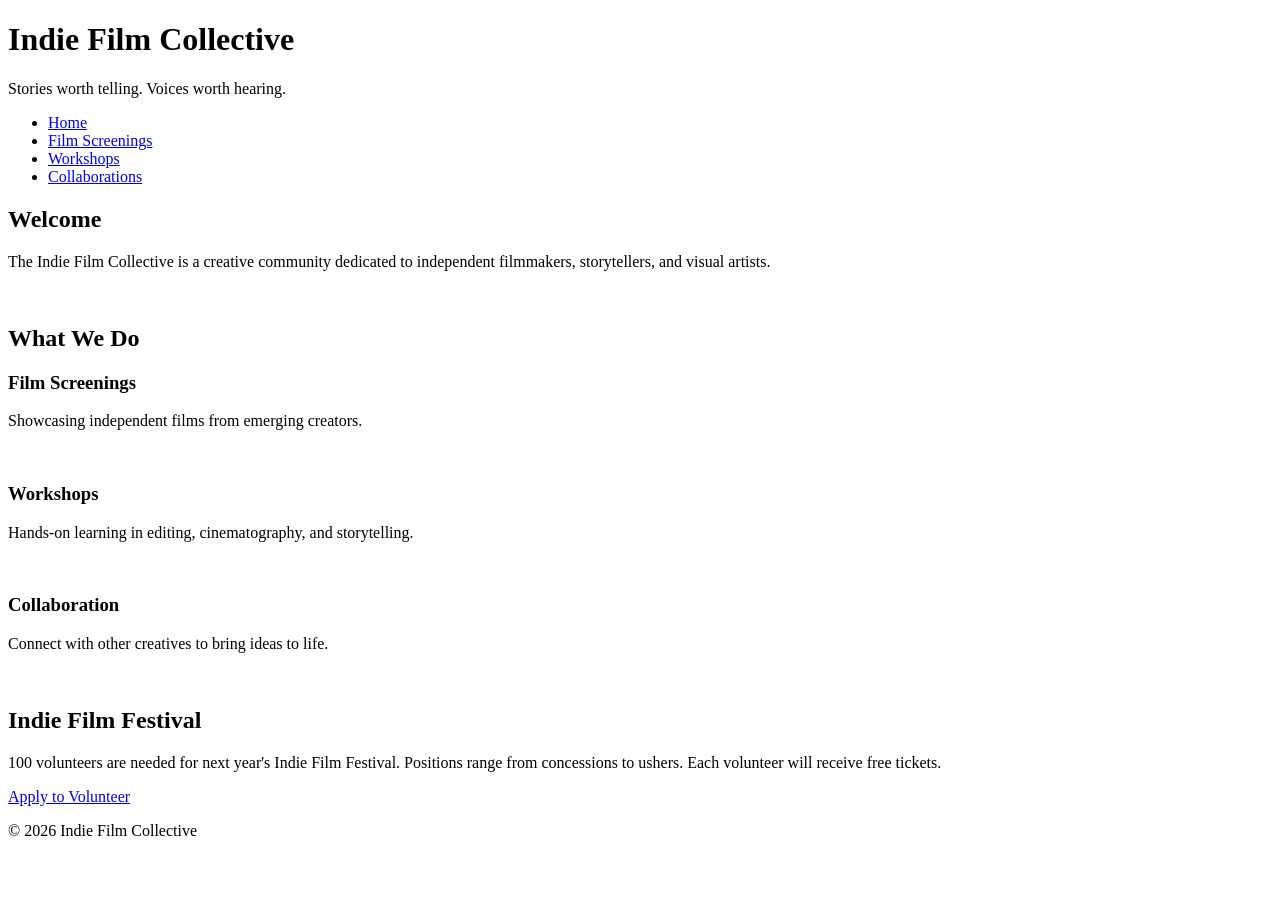
==== index.html @ 5016fdfd "Added New Pages New pages added for Film Screenings, Workshops and Collaborations. No styles applied" ====
<!DOCTYPE html>
<html lang="en">
<head>
    <meta charset="UTF-8">
    <meta name="viewport" content="width=device-width, initial-scale=1.0">
    <title>Indie Film Collective</title>
    <link rel="stylesheet" href="styles.css">
</head>

<body>
    <header>
        <h1>Indie Film Collective</h1>
        <p>Stories worth telling. Voices worth hearing.</p>
    </header>
<!-- Copy and paste this header in each new page -->

<!-- Update these hrefs to relative links to their new pages and copy and paste in each new page -->
<nav>
    <ul>
        <li><a href="#">Home</a></li>
        <li><a href="screenings.html">Film Screenings</a></li>
        <li><a href="workshops.html">Workshops</a></li>
        <li><a href="collaborations.html">Collaborations</a></li>
    </ul>
</nav>
<main>
    <!-- This section stays on the homepage -->
    <section>
        <h2>Welcome</h2>
        <p>The Indie Film Collective is a creative community dedicated to independent filmmakers, storytellers, and visual artists.</p>
        <img src="images/filmmaker.jpg" width="500" alt="">
    </section>
    <section> <!-- This section can be deleted from the homepage. It will not be copied to a new page -->
        <h2>What We Do</h2>
        <div class="card-row">
            <!-- Transfer this section the the new screenings page -->
            <section id="screenings">
                <h3>Film Screenings</h3>
                <p>Showcasing independent films from emerging creators.</p>
                <img src="images/screenings.jpg" width="500" alt="">
            </section>
            <!-- Transfer this section the the new workshops page -->
            <section id="workshops">
                <h3>Workshops</h3>
                <p>Hands-on learning in editing, cinematography, and storytelling.</p>
                <img src="images/workshops.jpg" width="500" alt="">
            </section>            
            <!-- Transfer this section the the new collaborations page -->
            <section id="collaborations">
                <h3>Collaboration</h3>
                <p>Connect with other creatives to bring ideas to life.</p>
                <img src="images/collaboration.jpg" width="500" alt="">
            </section>
        </div>
    </section>
</main>
<!--Copy this aside in each new page-->
<aside>
    <h2>Indie Film Festival</h2>
    <p>100 volunteers are needed for next year's Indie Film Festival. Positions range from concessions to ushers. Each volunteer will receive free tickets.</p>
    <a href="#">Apply to Volunteer</a>
</aside>
<!--Copy this footer in each new page-->
<footer>
    <p>&copy; 2026 Indie Film Collective</p>
</footer>
</body>
</html>
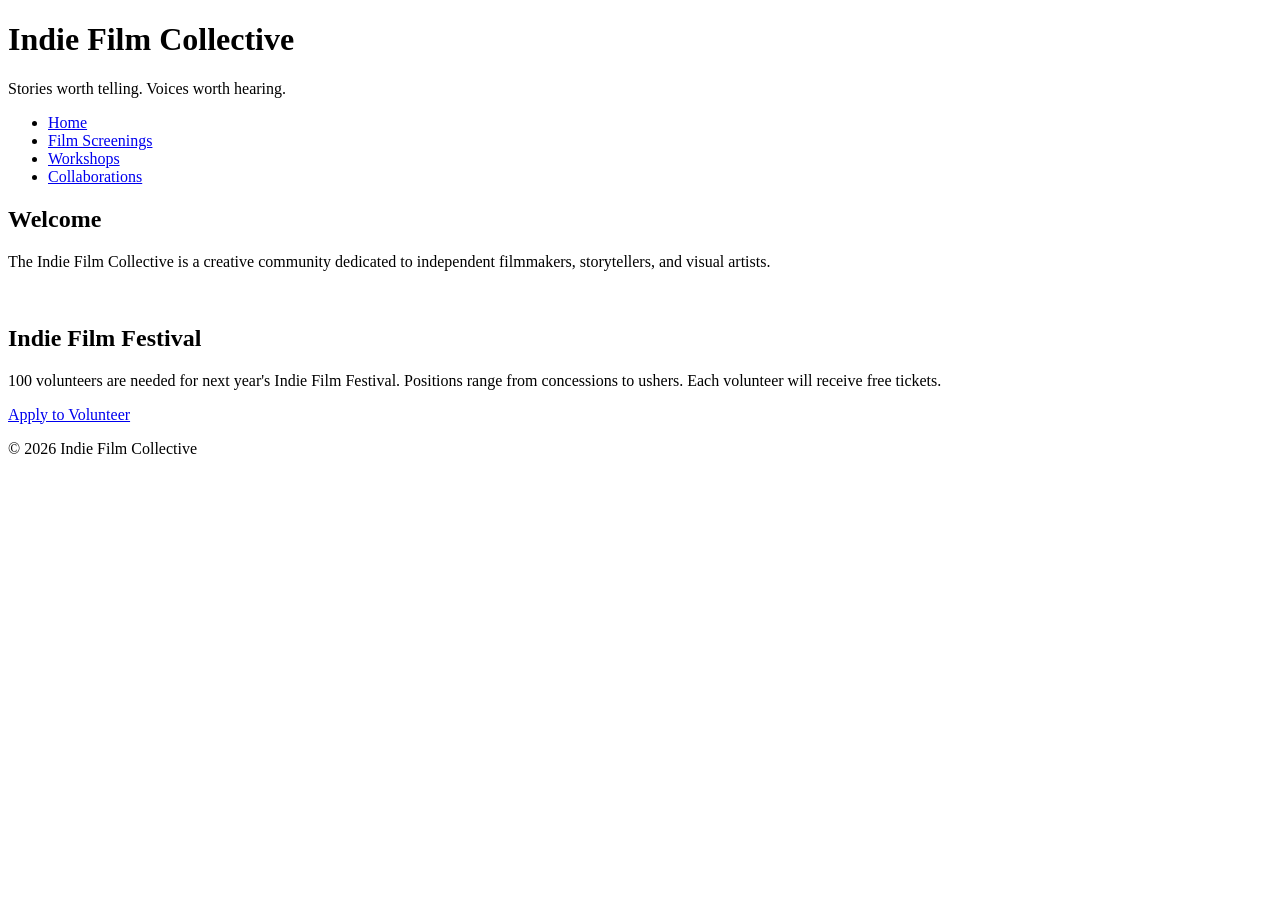
==== commit e5ad7c67: "Moved Sections To New Added Pages Moved the sections in index.html, such as main, footer and aside o" ====
--- a/index.html
+++ b/index.html
@@ -17,7 +17,7 @@
 <!-- Update these hrefs to relative links to their new pages and copy and paste in each new page -->
 <nav>
     <ul>
-        <li><a href="#">Home</a></li>
+        <li><a href="index.html">Home</a></li>
         <li><a href="screenings.html">Film Screenings</a></li>
         <li><a href="workshops.html">Workshops</a></li>
         <li><a href="collaborations.html">Collaborations</a></li>
@@ -30,29 +30,7 @@
         <p>The Indie Film Collective is a creative community dedicated to independent filmmakers, storytellers, and visual artists.</p>
         <img src="images/filmmaker.jpg" width="500" alt="">
     </section>
-    <section> <!-- This section can be deleted from the homepage. It will not be copied to a new page -->
-        <h2>What We Do</h2>
-        <div class="card-row">
-            <!-- Transfer this section the the new screenings page -->
-            <section id="screenings">
-                <h3>Film Screenings</h3>
-                <p>Showcasing independent films from emerging creators.</p>
-                <img src="images/screenings.jpg" width="500" alt="">
-            </section>
-            <!-- Transfer this section the the new workshops page -->
-            <section id="workshops">
-                <h3>Workshops</h3>
-                <p>Hands-on learning in editing, cinematography, and storytelling.</p>
-                <img src="images/workshops.jpg" width="500" alt="">
-            </section>            
-            <!-- Transfer this section the the new collaborations page -->
-            <section id="collaborations">
-                <h3>Collaboration</h3>
-                <p>Connect with other creatives to bring ideas to life.</p>
-                <img src="images/collaboration.jpg" width="500" alt="">
-            </section>
-        </div>
-    </section>
+   
 </main>
 <!--Copy this aside in each new page-->
 <aside>
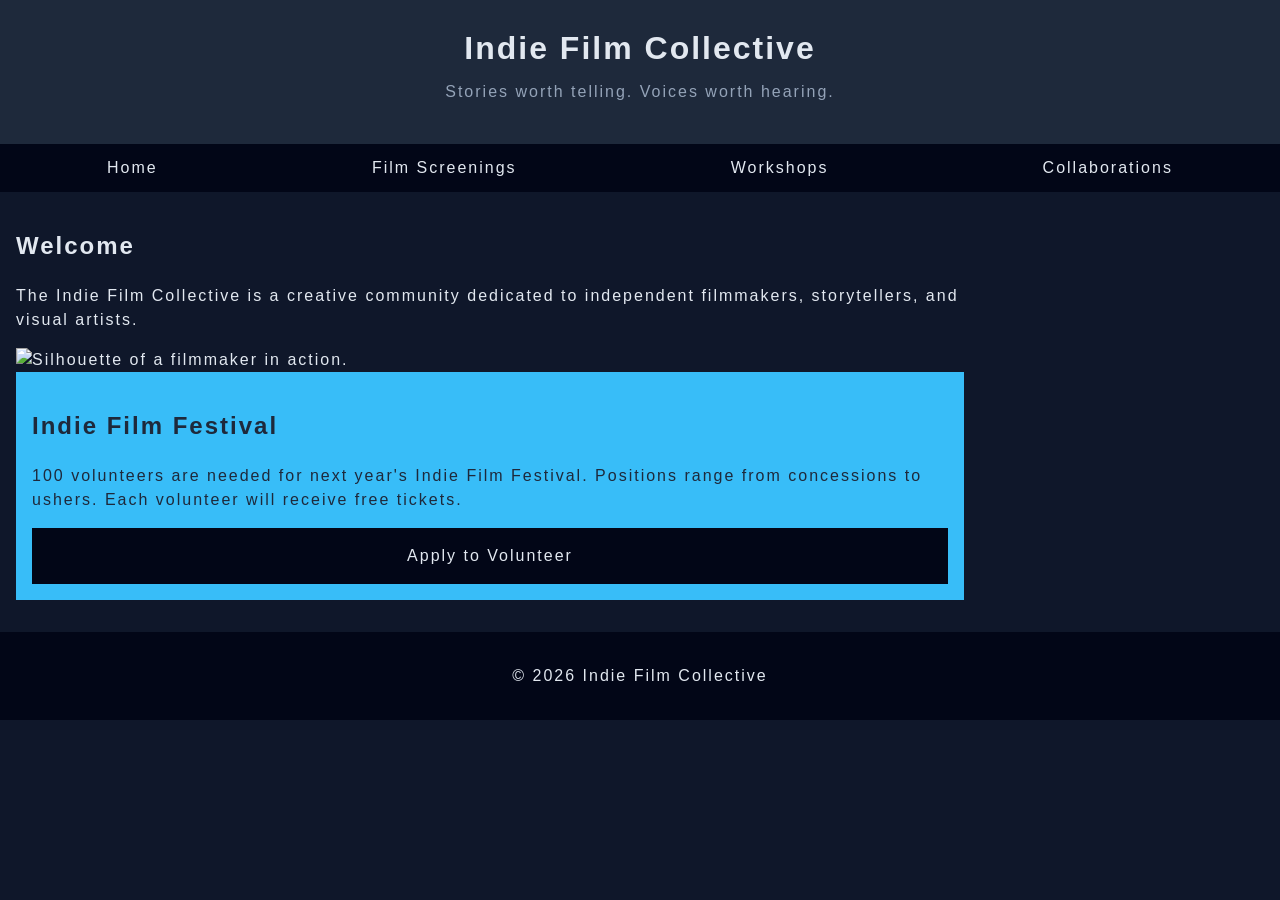
==== commit 93ae3b00: "style.css Edited Completed css." ====
--- a/index.html
+++ b/index.html
@@ -28,16 +28,16 @@
     <section>
         <h2>Welcome</h2>
         <p>The Indie Film Collective is a creative community dedicated to independent filmmakers, storytellers, and visual artists.</p>
-        <img src="images/filmmaker.jpg" width="500" alt="">
+        <img src="images/filmmaker.jpg" width="500" alt="Silhouette of a filmmaker in action.">
     </section>
-   
-</main>
-<!--Copy this aside in each new page-->
 <aside>
     <h2>Indie Film Festival</h2>
     <p>100 volunteers are needed for next year's Indie Film Festival. Positions range from concessions to ushers. Each volunteer will receive free tickets.</p>
     <a href="#">Apply to Volunteer</a>
 </aside>
+</main>
+<!--Copy this aside in each new page-->
+
 <!--Copy this footer in each new page-->
 <footer>
     <p>&copy; 2026 Indie Film Collective</p>
--- a/styles.css
+++ b/styles.css
@@ -0,0 +1,152 @@
+/* CSS by Christina Carrasquilla, iteration by */
+
+/* ===== Color Palette ===== 
+
+    backgound: #0f172a;
+    nav-footer: #020617;
+    card: #1e293b;
+    text-main: #e2e8f0;
+    text-muted: #94a3b8;
+    accent: #38bdf8;
+}
+*/
+
+/* ===== GLOBAL (Base) Styles ===== */
+body {
+    font-family: Helvetica, Arial, sans-serif;
+    margin: 0;
+    background-color: #0f172a;
+    color: #e2e8f0;
+    min-width:500px;
+    display:grid;
+    grid-template-columns:1fr;
+    letter-spacing: 2px;
+    line-height: 1.5;
+}
+
+header {
+    background-color: #1e293b;
+    text-align: center;
+    padding: 1.5rem;
+}
+
+header h1 {
+    margin: 0;
+}
+
+header p {
+    margin-top: 0.5rem;
+    color: #94a3b8;
+}
+
+nav {
+    background-color: #020617;
+}
+
+nav ul {
+    list-style: none;
+    margin: 0;
+    padding: 0;
+    }
+
+
+nav a {
+    color: #e2e8f0;
+    text-decoration: none;
+    padding: 0.5rem;
+    display: block;
+    border-left: 4px solid #38bdf8; 
+    border-right: 4px solid #38bdf8;
+    margin: .25rem;
+    }
+
+nav a:hover {
+    background-color: #38bdf8;
+}
+
+main {
+    padding: 1rem;
+}
+
+img {
+    width:100%;
+}
+
+
+#screenings, #workshops, #collaborations {
+    background-color: #1e293b;
+    padding: 1rem;
+    padding: 1rem;
+    border-left: 4px solid #38bdf8;
+}
+.card-row {
+        display: grid;
+        grid-template-columns:1fr 1fr;
+        gap: 1rem;
+        letter-spacing: 2px;
+        line-height: 1.5;
+    }
+
+aside {
+    background-color: #38bdf8;
+    color: #1e293b;
+    padding: 1rem;
+    padding: 1rem;
+}
+
+a {
+    display:block;
+    background-color:#020617;
+    color:#e2e8f0;
+    padding:1rem 2rem;
+    text-decoration:none;
+    text-align:center;
+}
+a:hover {
+    color:#020617;
+    background-color:#e2e8f0;
+}
+
+footer {
+    background-color: #020617;
+    text-align: center;
+    padding: 1rem;
+    margin-top: 1rem;
+}
+
+/* ===== Media Query (Medium) ===== */
+/* write a media query for a screen with at least 800px */
+/* change the body's grid template to 1fr 300px */
+/* target the header, nav, and footer and style their grid-column to 1/-1 */
+/* target the nav and display it flex, spaceed around */
+/* target the .card-row to display flex */
+/* target the sections in .card-row witha width for 30% */
+
+@media screen and (min-width: 800px){
+    body {
+        grid-template-columns: 1fr 300px;
+    }
+    
+    header, nav, footer {
+        grid-column: 1/-1;
+    }
+
+    nav ul {
+        display: flex;
+        flex-direction: row;
+        justify-content: space-around;
+    }
+    nav a {
+        border: none; 
+    }
+    nav a:hover {
+    background-color: #e2e8f0;
+    }
+    
+    .card-row {
+        display: flex;
+    }
+    .card-row section {
+        width: 30%;
+    }   
+}
